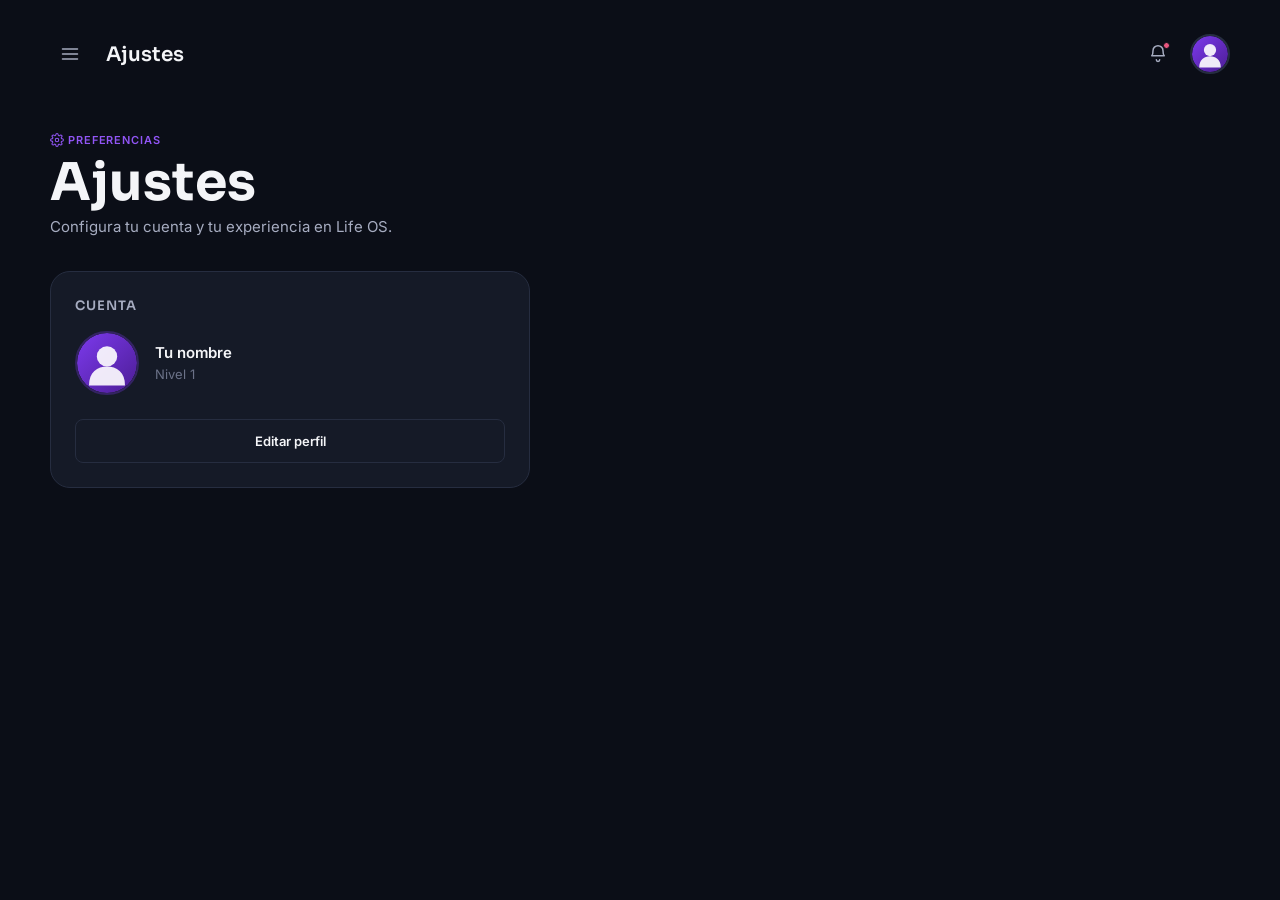
==== ajustes.html @ c602ae40 "Primero commit del proyecto Life Os, avance visual" ====
<!DOCTYPE html>
<html lang="es">
<head>
  <meta charset="UTF-8">
  <meta name="viewport" content="width=device-width, initial-scale=1.0">
  <title>Ajustes · Life OS</title>
  <meta name="description" content="Life OS — sistema operativo personal para tu evolución.">
  <link rel="preconnect" href="https://fonts.googleapis.com">
  <link rel="preconnect" href="https://fonts.gstatic.com" crossorigin>
  <link href="https://fonts.googleapis.com/css2?family=Sora:wght@500;600;700;800&family=Inter:wght@400;500;600;700&display=swap" rel="stylesheet">
  <link rel="stylesheet" href="css/main.css">
</head>
<body>
  <div class="app-shell">
  <!-- ============ SIDEBAR (navegación) ============ -->
  <aside class="sidebar" id="sidebar">
    <div class="sidebar__brand">
      <span class="sidebar__brand-name">LIFE <em>OS</em></span>
      <span class="sidebar__brand-sub">Sistema operativo personal</span>
    </div>

    <nav class="sidebar__nav" aria-label="Navegación principal">
        <a href="index.html" class="nav-item">
          <svg viewBox="0 0 24 24" fill="none" stroke="currentColor" stroke-width="1.8" stroke-linecap="round" stroke-linejoin="round" aria-hidden="true"><path d="M3 11.5 12 4l9 7.5"/><path d="M5.5 10v9a1 1 0 0 0 1 1h4v-6h3v6h4a1 1 0 0 0 1-1v-9"/></svg>
          <span>Inicio</span>
        </a>
        <a href="objetivos.html" class="nav-item">
          <svg viewBox="0 0 24 24" fill="none" stroke="currentColor" stroke-width="1.8" stroke-linecap="round" stroke-linejoin="round" aria-hidden="true"><circle cx="12" cy="12" r="9"/><path d="m8.5 12.5 2.5 2.5 5-5.5"/></svg>
          <span>Objetivos</span>
        </a>
        <a href="habitos.html" class="nav-item">
          <svg viewBox="0 0 24 24" fill="none" stroke="currentColor" stroke-width="1.8" stroke-linecap="round" stroke-linejoin="round" aria-hidden="true"><path d="m17 2 4 4-4 4"/><path d="M3 11V9a4 4 0 0 1 4-4h14"/><path d="m7 22-4-4 4-4"/><path d="M21 13v2a4 4 0 0 1-4 4H3"/></svg>
          <span>Hábitos</span>
        </a>
        <a href="proyectos.html" class="nav-item">
          <svg viewBox="0 0 24 24" fill="none" stroke="currentColor" stroke-width="1.8" stroke-linecap="round" stroke-linejoin="round" aria-hidden="true"><path d="M3 7a1 1 0 0 1 1-1h4.5l2 2.5H20a1 1 0 0 1 1 1V18a1 1 0 0 1-1 1H4a1 1 0 0 1-1-1V7Z"/></svg>
          <span>Proyectos</span>
        </a>
        <a href="roadmap.html" class="nav-item">
          <svg viewBox="0 0 24 24" fill="none" stroke="currentColor" stroke-width="1.8" stroke-linecap="round" stroke-linejoin="round" aria-hidden="true"><path d="M9 4 3 6.5v13L9 17l6 3 6-2.5v-13L15 7 9 4Z"/><path d="M9 4v13"/><path d="M15 7v13"/></svg>
          <span>Roadmap</span>
        </a>
        <a href="progreso.html" class="nav-item">
          <svg viewBox="0 0 24 24" fill="none" stroke="currentColor" stroke-width="1.8" stroke-linecap="round" stroke-linejoin="round" aria-hidden="true"><path d="M6 20V10"/><path d="M12 20V4"/><path d="M18 20v-7"/></svg>
          <span>Progreso</span>
        </a>
        <a href="finanzas.html" class="nav-item">
          <svg viewBox="0 0 24 24" fill="none" stroke="currentColor" stroke-width="1.8" stroke-linecap="round" stroke-linejoin="round" aria-hidden="true"><path d="M12 2v20"/><path d="M17 6.5c0-1.9-2.2-3.5-5-3.5s-5 1.4-5 3.3c0 4 10 1.9 10 5.9 0 2-2.2 3.3-5 3.3s-5-1.6-5-3.5"/></svg>
          <span>Finanzas</span>
        </a>
        <a href="diario.html" class="nav-item">
          <svg viewBox="0 0 24 24" fill="none" stroke="currentColor" stroke-width="1.8" stroke-linecap="round" stroke-linejoin="round" aria-hidden="true"><path d="M4 19.5V5a2 2 0 0 1 2-2h13v16H6a2 2 0 0 0 0 4h14"/></svg>
          <span>Diario</span>
        </a>
        <a href="ajustes.html" class="nav-item is-active" aria-current="page">
          <svg viewBox="0 0 24 24" fill="none" stroke="currentColor" stroke-width="1.8" stroke-linecap="round" stroke-linejoin="round" aria-hidden="true"><circle cx="12" cy="12" r="3"/><path d="M19.4 15a1.7 1.7 0 0 0 .3 1.9l.1.1a2 2 0 1 1-2.8 2.8l-.1-.1a1.7 1.7 0 0 0-1.9-.3 1.7 1.7 0 0 0-1 1.5V21a2 2 0 1 1-4 0v-.1a1.7 1.7 0 0 0-1-1.6 1.7 1.7 0 0 0-1.9.3l-.1.1a2 2 0 1 1-2.8-2.8l.1-.1a1.7 1.7 0 0 0 .3-1.9 1.7 1.7 0 0 0-1.5-1H3a2 2 0 1 1 0-4h.1a1.7 1.7 0 0 0 1.6-1 1.7 1.7 0 0 0-.3-1.9l-.1-.1a2 2 0 1 1 2.8-2.8l.1.1a1.7 1.7 0 0 0 1.9.3H9a1.7 1.7 0 0 0 1-1.5V3a2 2 0 1 1 4 0v.1a1.7 1.7 0 0 0 1 1.5 1.7 1.7 0 0 0 1.9-.3l.1-.1a2 2 0 1 1 2.8 2.8l-.1.1a1.7 1.7 0 0 0-.3 1.9V9a1.7 1.7 0 0 0 1.5 1H21a2 2 0 1 1 0 4h-.1a1.7 1.7 0 0 0-1.5 1Z"/></svg>
          <span>Ajustes</span>
        </a>
    </nav>

    <div class="sidebar__footer">
      <div class="quote-widget">
        <img class="quote-widget__bg" src="https://images.unsplash.com/photo-1506748686214-e9df14d4d9d0?auto=format&fit=crop&w=900&q=75" alt="" role="presentation">
        <p class="quote-widget__text">&ldquo;Cada pequeño paso te acerca a tu mejor versión.&rdquo;</p>
      </div>

      <a href="login.html" class="sidebar__signout">
        <svg viewBox="0 0 24 24" fill="none" stroke="currentColor" stroke-width="1.8" stroke-linecap="round" stroke-linejoin="round" aria-hidden="true"><path d="M9 21H5a2 2 0 0 1-2-2V5a2 2 0 0 1 2-2h4"/><path d="m16 17 5-5-5-5"/><path d="M21 12H9"/></svg>
        <span>Cerrar sesión</span>
      </a>
    </div>
  </aside>

  <div class="drawer-overlay" id="drawerOverlay"></div>

    <main class="app-main">
      <div class="app-main__inner">
      <!-- ============ TOPBAR ============ -->
      <header class="topbar">
        <button class="icon-btn topbar__menu-toggle" id="menuToggle" aria-label="Abrir menú" aria-expanded="false" aria-controls="sidebar">
          <svg viewBox="0 0 24 24" fill="none" stroke="currentColor" stroke-width="1.8" stroke-linecap="round" stroke-linejoin="round" aria-hidden="true"><path d="M3 6h18"/><path d="M3 12h18"/><path d="M3 18h18"/></svg>
        </button>
        <h1 class="topbar__page-title">Ajustes</h1>

        <div class="topbar__actions">
          <button class="icon-btn topbar__notif" aria-label="Notificaciones">
            <svg viewBox="0 0 24 24" fill="none" stroke="currentColor" stroke-width="1.8" stroke-linecap="round" stroke-linejoin="round" aria-hidden="true"><path d="M6 8a6 6 0 0 1 12 0c0 4.5 1.5 6 1.5 6h-15S6 12.5 6 8Z"/><path d="M10 19a2 2 0 0 0 4 0"/></svg>
            <span class="topbar__notif-dot"></span>
          </button>
          <a href="ajustes.html" class="topbar__avatar">
            <img src="assets/img/avatars/avatar-user.svg" alt="Avatar del usuario">
          </a>
        </div>
      </header>

        <div class="page-header fade-up">
          <div class="page-header__title">
            <span class="eyebrow"><svg viewBox="0 0 24 24" fill="none" stroke="currentColor" stroke-width="1.8" stroke-linecap="round" stroke-linejoin="round" aria-hidden="true"><circle cx="12" cy="12" r="3"/><path d="M19.4 15a1.7 1.7 0 0 0 .3 1.9l.1.1a2 2 0 1 1-2.8 2.8l-.1-.1a1.7 1.7 0 0 0-1.9-.3 1.7 1.7 0 0 0-1 1.5V21a2 2 0 1 1-4 0v-.1a1.7 1.7 0 0 0-1-1.6 1.7 1.7 0 0 0-1.9.3l-.1.1a2 2 0 1 1-2.8-2.8l.1-.1a1.7 1.7 0 0 0 .3-1.9 1.7 1.7 0 0 0-1.5-1H3a2 2 0 1 1 0-4h.1a1.7 1.7 0 0 0 1.6-1 1.7 1.7 0 0 0-.3-1.9l-.1-.1a2 2 0 1 1 2.8-2.8l.1.1a1.7 1.7 0 0 0 1.9.3H9a1.7 1.7 0 0 0 1-1.5V3a2 2 0 1 1 4 0v.1a1.7 1.7 0 0 0 1 1.5 1.7 1.7 0 0 0 1.9-.3l.1-.1a2 2 0 1 1 2.8 2.8l-.1.1a1.7 1.7 0 0 0-.3 1.9V9a1.7 1.7 0 0 0 1.5 1H21a2 2 0 1 1 0 4h-.1a1.7 1.7 0 0 0-1.5 1Z"/></svg>Preferencias</span>
            <h1>Ajustes</h1>
            <p class="text-secondary">Configura tu cuenta y tu experiencia en Life OS.</p>
          </div>
        </div>

        <section class="section fade-up">
          <div class="card" style="max-width:480px">
            <div class="card__header"><span class="card__title">Cuenta</span></div>
            <div style="display:flex; align-items:center; gap:var(--space-sm); margin-bottom:var(--space-md)">
              <div style="width:64px;height:64px;border-radius:50%;overflow:hidden;border:2px solid var(--color-accent-border)">
                <img src="assets/img/avatars/avatar-user.svg" alt="Avatar del usuario">
              </div>
              <div>
                <div style="font-weight:var(--fw-semibold)">Tu nombre</div>
                <div class="text-tertiary" style="font-size:var(--fs-sm)">Nivel 1</div>
              </div>
            </div>
            <a href="#" class="btn btn--ghost btn--block">Editar perfil</a>
          </div>
        </section>

      </div>
    </main>
  </div>

  <script src="js/nav.js"></script>
</body>
</html>
---- css/main.css ----
/* ============================================
   LIFE OS — main.css
   Punto de entrada único. Orden ITCSS: tokens > reset >
   tipografía > layout > componentes > páginas > utilidades.
   ============================================ */

/* Base */
@import url("base/_tokens.css");
@import url("base/_reset.css");
@import url("base/_typography.css");

/* Layout (estructura de la página) */
@import url("layout/_grid.css");
@import url("layout/_sidebar.css");
@import url("layout/_topbar.css");

/* Componentes (bloques reutilizables) */
@import url("components/_button.css");
@import url("components/_badge.css");
@import url("components/_card.css");
@import url("components/_progress-bar.css");
@import url("components/_progress-rings.css");
@import url("components/_hero.css");
@import url("components/_goal-row.css");
@import url("components/_habit-row.css");
@import url("components/_roadmap-widget.css");
@import url("components/_project-card.css");
@import url("components/_checklist-item.css");

/* Páginas (ajustes específicos, después de los componentes para poder sobreescribir) */
@import url("pages/_inicio.css");
@import url("pages/_paneles.css");
@import url("pages/_auth.css");

/* Utilidades (siempre al final: gana especificidad de orden) */
@import url("utils/_animations.css");
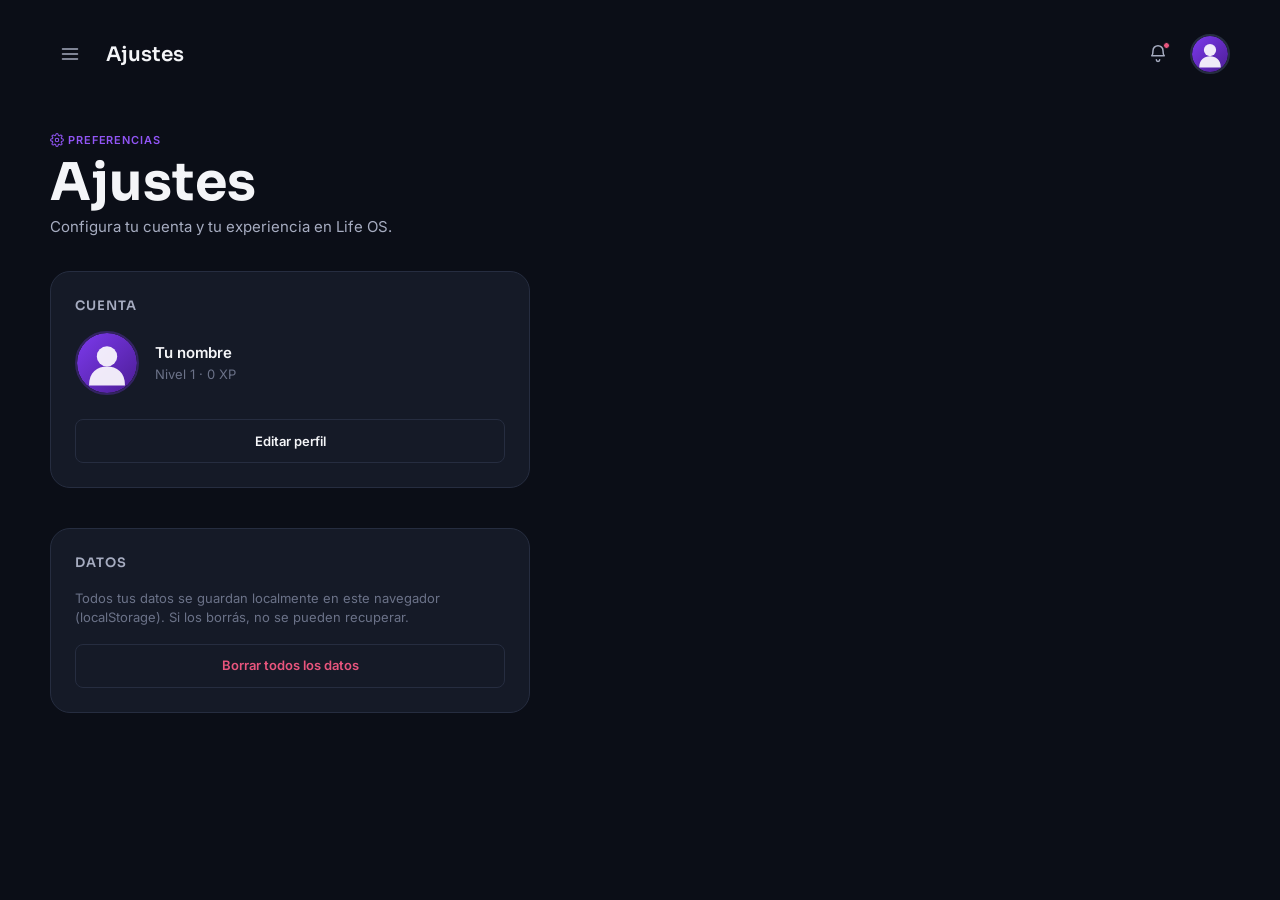
==== commit ce288dc4: "Avances en la interfaz, y arreglos visuales" ====
--- a/ajustes.html
+++ b/ajustes.html
@@ -16,7 +16,6 @@
   <aside class="sidebar" id="sidebar">
     <div class="sidebar__brand">
       <span class="sidebar__brand-name">LIFE <em>OS</em></span>
-      <span class="sidebar__brand-sub">Sistema operativo personal</span>
     </div>
 
     <nav class="sidebar__nav" aria-label="Navegación principal">
@@ -36,6 +35,10 @@
           <svg viewBox="0 0 24 24" fill="none" stroke="currentColor" stroke-width="1.8" stroke-linecap="round" stroke-linejoin="round" aria-hidden="true"><path d="M3 7a1 1 0 0 1 1-1h4.5l2 2.5H20a1 1 0 0 1 1 1V18a1 1 0 0 1-1 1H4a1 1 0 0 1-1-1V7Z"/></svg>
           <span>Proyectos</span>
         </a>
+        <a href="diario.html" class="nav-item">
+          <svg viewBox="0 0 24 24" fill="none" stroke="currentColor" stroke-width="1.8" stroke-linecap="round" stroke-linejoin="round" aria-hidden="true"><path d="M4 19.5V5a2 2 0 0 1 2-2h13v16H6a2 2 0 0 0 0 4h14"/></svg>
+          <span>Diario</span>
+        </a>
         <a href="roadmap.html" class="nav-item">
           <svg viewBox="0 0 24 24" fill="none" stroke="currentColor" stroke-width="1.8" stroke-linecap="round" stroke-linejoin="round" aria-hidden="true"><path d="M9 4 3 6.5v13L9 17l6 3 6-2.5v-13L15 7 9 4Z"/><path d="M9 4v13"/><path d="M15 7v13"/></svg>
           <span>Roadmap</span>
@@ -48,20 +51,16 @@
           <svg viewBox="0 0 24 24" fill="none" stroke="currentColor" stroke-width="1.8" stroke-linecap="round" stroke-linejoin="round" aria-hidden="true"><path d="M12 2v20"/><path d="M17 6.5c0-1.9-2.2-3.5-5-3.5s-5 1.4-5 3.3c0 4 10 1.9 10 5.9 0 2-2.2 3.3-5 3.3s-5-1.6-5-3.5"/></svg>
           <span>Finanzas</span>
         </a>
-        <a href="diario.html" class="nav-item">
-          <svg viewBox="0 0 24 24" fill="none" stroke="currentColor" stroke-width="1.8" stroke-linecap="round" stroke-linejoin="round" aria-hidden="true"><path d="M4 19.5V5a2 2 0 0 1 2-2h13v16H6a2 2 0 0 0 0 4h14"/></svg>
-          <span>Diario</span>
-        </a>
-        <a href="ajustes.html" class="nav-item is-active" aria-current="page">
+        <a href="ajustes.html" class="nav-item is-active nav-item--utility" aria-current="page">
           <svg viewBox="0 0 24 24" fill="none" stroke="currentColor" stroke-width="1.8" stroke-linecap="round" stroke-linejoin="round" aria-hidden="true"><circle cx="12" cy="12" r="3"/><path d="M19.4 15a1.7 1.7 0 0 0 .3 1.9l.1.1a2 2 0 1 1-2.8 2.8l-.1-.1a1.7 1.7 0 0 0-1.9-.3 1.7 1.7 0 0 0-1 1.5V21a2 2 0 1 1-4 0v-.1a1.7 1.7 0 0 0-1-1.6 1.7 1.7 0 0 0-1.9.3l-.1.1a2 2 0 1 1-2.8-2.8l.1-.1a1.7 1.7 0 0 0 .3-1.9 1.7 1.7 0 0 0-1.5-1H3a2 2 0 1 1 0-4h.1a1.7 1.7 0 0 0 1.6-1 1.7 1.7 0 0 0-.3-1.9l-.1-.1a2 2 0 1 1 2.8-2.8l.1.1a1.7 1.7 0 0 0 1.9.3H9a1.7 1.7 0 0 0 1-1.5V3a2 2 0 1 1 4 0v.1a1.7 1.7 0 0 0 1 1.5 1.7 1.7 0 0 0 1.9-.3l.1-.1a2 2 0 1 1 2.8 2.8l-.1.1a1.7 1.7 0 0 0-.3 1.9V9a1.7 1.7 0 0 0 1.5 1H21a2 2 0 1 1 0 4h-.1a1.7 1.7 0 0 0-1.5 1Z"/></svg>
           <span>Ajustes</span>
         </a>
     </nav>
 
     <div class="sidebar__footer">
-      <div class="quote-widget">
-        <img class="quote-widget__bg" src="https://images.unsplash.com/photo-1506748686214-e9df14d4d9d0?auto=format&fit=crop&w=900&q=75" alt="" role="presentation">
-        <p class="quote-widget__text">&ldquo;Cada pequeño paso te acerca a tu mejor versión.&rdquo;</p>
+      <div class="quote-strip">
+        <svg viewBox="0 0 24 24" fill="none" stroke="currentColor" stroke-width="1.8" stroke-linecap="round" stroke-linejoin="round" aria-hidden="true"><path d="M12 3v4M12 17v4M3 12h4M17 12h4M5.5 5.5l2.8 2.8M15.7 15.7l2.8 2.8M18.5 5.5l-2.8 2.8M8.3 15.7l-2.8 2.8"/></svg>
+        <span class="quote-strip__text">Cada paso te acerca a tu mejor versión.</span>
       </div>
 
       <a href="login.html" class="sidebar__signout">
@@ -109,11 +108,19 @@
                 <img src="assets/img/avatars/avatar-user.svg" alt="Avatar del usuario">
               </div>
               <div>
-                <div style="font-weight:var(--fw-semibold)">Tu nombre</div>
-                <div class="text-tertiary" style="font-size:var(--fs-sm)">Nivel 1</div>
+                <div style="font-weight:var(--fw-semibold)" id="ajustesNombre">Tu nombre</div>
+                <div class="text-tertiary" style="font-size:var(--fs-sm)" id="ajustesNivel">Nivel 1</div>
               </div>
             </div>
-            <a href="#" class="btn btn--ghost btn--block">Editar perfil</a>
+            <button type="button" class="btn btn--ghost btn--block" onclick="openEditarPerfil()">Editar perfil</button>
+          </div>
+
+          <div class="card" style="max-width:480px; margin-top:var(--space-md)">
+            <div class="card__header"><span class="card__title">Datos</span></div>
+            <p class="text-tertiary" style="font-size:var(--fs-sm); margin-bottom:var(--space-sm)">
+              Todos tus datos se guardan localmente en este navegador (localStorage). Si los borrás, no se pueden recuperar.
+            </p>
+            <button type="button" class="btn btn--ghost btn--block" style="color:var(--color-danger)" onclick="handleResetData()">Borrar todos los datos</button>
           </div>
         </section>
 
@@ -121,6 +128,11 @@
     </main>
   </div>
 
+  <script src="js/images.js"></script>
+  <script src="js/ui-helpers.js"></script>
+  <script src="js/store.js"></script>
+  <script src="js/modals.js"></script>
   <script src="js/nav.js"></script>
+  <script src="js/render-ajustes.js"></script>
 </body>
 </html>
--- a/css/main.css
+++ b/css/main.css
@@ -18,12 +18,15 @@
 @import url("components/_button.css");
 @import url("components/_badge.css");
 @import url("components/_card.css");
+@import url("components/_form-field.css");
+@import url("components/_modal.css");
 @import url("components/_progress-bar.css");
 @import url("components/_progress-rings.css");
 @import url("components/_hero.css");
 @import url("components/_goal-row.css");
 @import url("components/_habit-row.css");
 @import url("components/_roadmap-widget.css");
+@import url("components/_journal-entry.css");
 @import url("components/_project-card.css");
 @import url("components/_checklist-item.css");
 
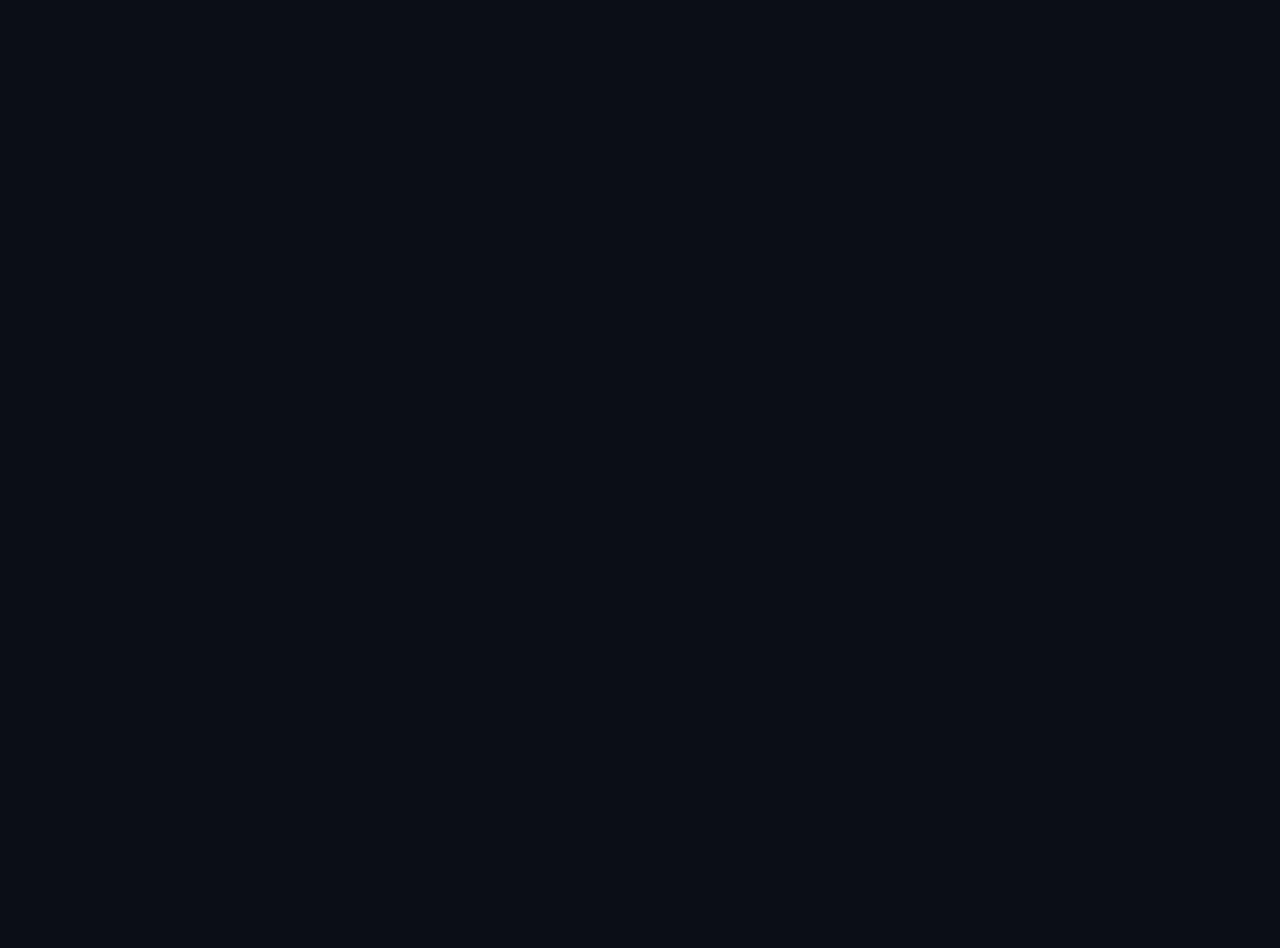
==== commit f87486a4: "Agregamos autenticación con Firebase y Google loggin con persistencia de sesion" ====
--- a/ajustes.html
+++ b/ajustes.html
@@ -9,6 +9,11 @@
   <link rel="preconnect" href="https://fonts.gstatic.com" crossorigin>
   <link href="https://fonts.googleapis.com/css2?family=Sora:wght@500;600;700;800&family=Inter:wght@400;500;600;700&display=swap" rel="stylesheet">
   <link rel="stylesheet" href="css/main.css">
+  <script src="https://www.gstatic.com/firebasejs/10.12.0/firebase-app-compat.js"></script>
+  <script src="https://www.gstatic.com/firebasejs/10.12.0/firebase-auth-compat.js"></script>
+  <script src="js/config.js"></script>
+  <script src="js/auth.js"></script>
+  <script src="js/auth-guard.js"></script>
 </head>
 <body>
   <div class="app-shell">
@@ -63,7 +68,7 @@
         <span class="quote-strip__text">Cada paso te acerca a tu mejor versión.</span>
       </div>
 
-      <a href="login.html" class="sidebar__signout">
+      <a href="login.html" class="sidebar__signout" id="signoutBtn">
         <svg viewBox="0 0 24 24" fill="none" stroke="currentColor" stroke-width="1.8" stroke-linecap="round" stroke-linejoin="round" aria-hidden="true"><path d="M9 21H5a2 2 0 0 1-2-2V5a2 2 0 0 1 2-2h4"/><path d="m16 17 5-5-5-5"/><path d="M21 12H9"/></svg>
         <span>Cerrar sesión</span>
       </a>
@@ -86,8 +91,8 @@
             <svg viewBox="0 0 24 24" fill="none" stroke="currentColor" stroke-width="1.8" stroke-linecap="round" stroke-linejoin="round" aria-hidden="true"><path d="M6 8a6 6 0 0 1 12 0c0 4.5 1.5 6 1.5 6h-15S6 12.5 6 8Z"/><path d="M10 19a2 2 0 0 0 4 0"/></svg>
             <span class="topbar__notif-dot"></span>
           </button>
-          <a href="ajustes.html" class="topbar__avatar">
-            <img src="assets/img/avatars/avatar-user.svg" alt="Avatar del usuario">
+          <a href="ajustes.html" class="topbar__avatar" id="topbarAvatar" title="">
+            <img src="assets/img/avatars/avatar-user.svg" alt="Avatar del usuario" id="topbarAvatarImg">
           </a>
         </div>
       </header>
@@ -103,22 +108,22 @@
         <section class="section fade-up">
           <div class="card" style="max-width:480px">
             <div class="card__header"><span class="card__title">Cuenta</span></div>
-            <div style="display:flex; align-items:center; gap:var(--space-sm); margin-bottom:var(--space-md)">
-              <div style="width:64px;height:64px;border-radius:50%;overflow:hidden;border:2px solid var(--color-accent-border)">
-                <img src="assets/img/avatars/avatar-user.svg" alt="Avatar del usuario">
-              </div>
-              <div>
-                <div style="font-weight:var(--fw-semibold)" id="ajustesNombre">Tu nombre</div>
-                <div class="text-tertiary" style="font-size:var(--fs-sm)" id="ajustesNivel">Nivel 1</div>
-              </div>
-            </div>
-            <button type="button" class="btn btn--ghost btn--block" onclick="openEditarPerfil()">Editar perfil</button>
+            <div id="ajustesCuenta" style="display:flex; align-items:center; gap:var(--space-sm); margin-bottom:var(--space-md)"></div>
+            <div class="text-tertiary" style="font-size:var(--fs-sm)" id="ajustesNivel">Nivel 1</div>
+          </div>
+
+          <div class="card" style="max-width:480px; margin-top:var(--space-md)">
+            <div class="card__header"><span class="card__title">Sesión</span></div>
+            <p class="text-tertiary" style="font-size:var(--fs-sm); margin-bottom:var(--space-sm)">
+              Iniciaste sesión con Google. Cerrar sesión no borra tus datos — solo salís de la app.
+            </p>
+            <button type="button" class="btn btn--ghost btn--block" onclick="Auth.logout()"><svg viewBox="0 0 24 24" fill="none" stroke="currentColor" stroke-width="1.8" stroke-linecap="round" stroke-linejoin="round" aria-hidden="true"><path d="M9 21H5a2 2 0 0 1-2-2V5a2 2 0 0 1 2-2h4"/><path d="m16 17 5-5-5-5"/><path d="M21 12H9"/></svg> Cerrar sesión</button>
           </div>
 
           <div class="card" style="max-width:480px; margin-top:var(--space-md)">
             <div class="card__header"><span class="card__title">Datos</span></div>
             <p class="text-tertiary" style="font-size:var(--fs-sm); margin-bottom:var(--space-sm)">
-              Todos tus datos se guardan localmente en este navegador (localStorage). Si los borrás, no se pueden recuperar.
+              Todos tus datos (objetivos, hábitos, proyectos, diario) se guardan localmente en este navegador (localStorage) — independiente de tu sesión de Google. Si los borrás, no se pueden recuperar.
             </p>
             <button type="button" class="btn btn--ghost btn--block" style="color:var(--color-danger)" onclick="handleResetData()">Borrar todos los datos</button>
           </div>
@@ -133,6 +138,7 @@
   <script src="js/store.js"></script>
   <script src="js/modals.js"></script>
   <script src="js/nav.js"></script>
+  <script src="js/session-ui.js"></script>
   <script src="js/render-ajustes.js"></script>
 </body>
 </html>
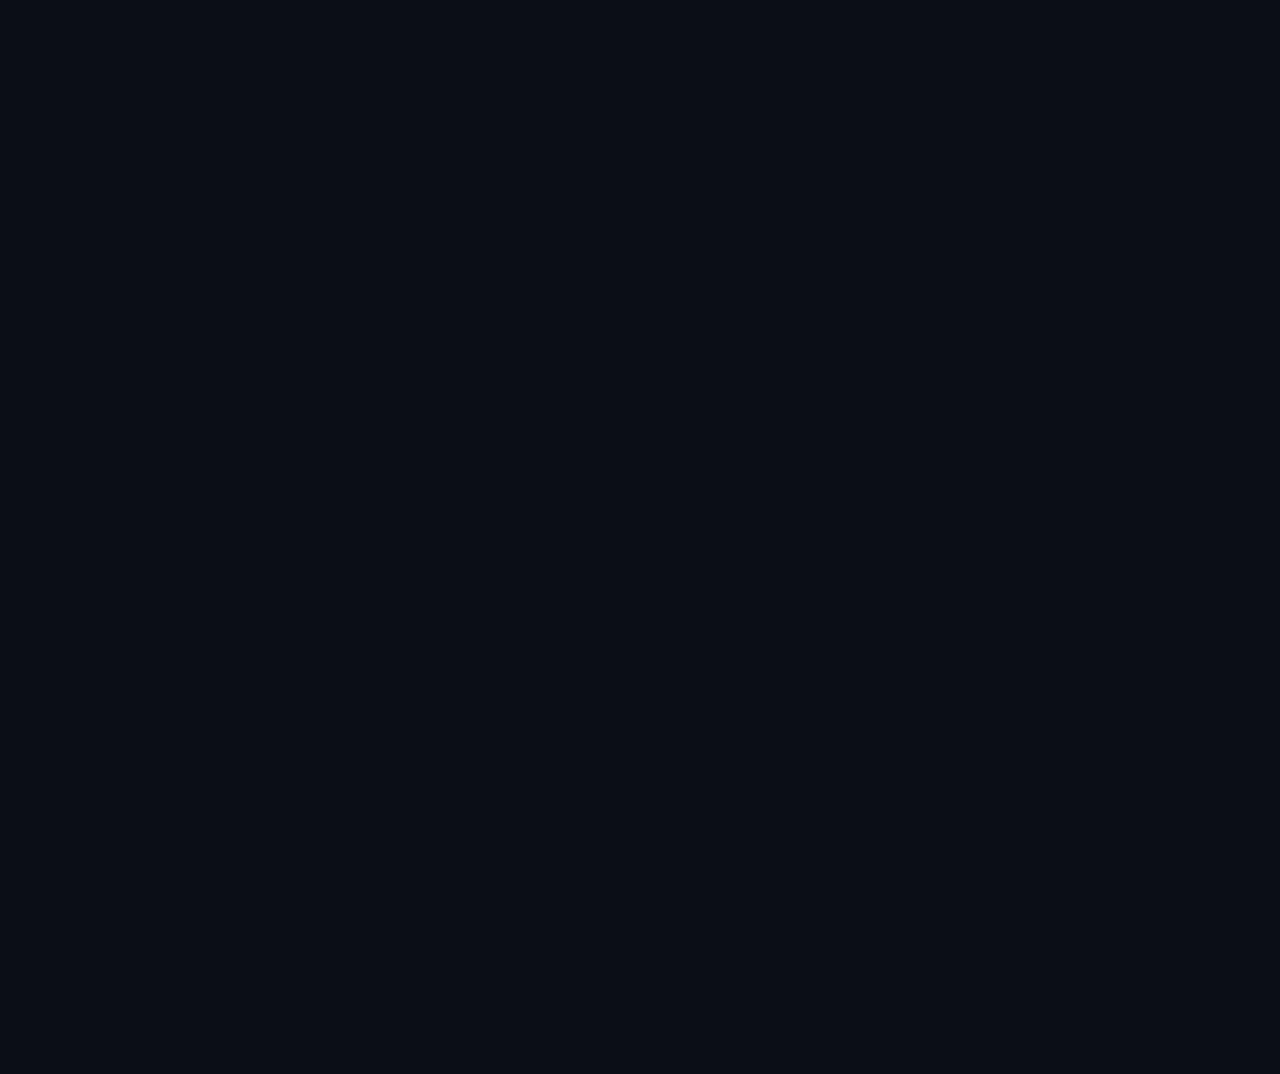
==== commit 44d7e7d0: "V1 Life OS" ====
--- a/ajustes.html
+++ b/ajustes.html
@@ -11,8 +11,10 @@
   <link rel="stylesheet" href="css/main.css">
   <script src="https://www.gstatic.com/firebasejs/10.12.0/firebase-app-compat.js"></script>
   <script src="https://www.gstatic.com/firebasejs/10.12.0/firebase-auth-compat.js"></script>
+  <script src="https://www.gstatic.com/firebasejs/10.12.0/firebase-firestore-compat.js"></script>
   <script src="js/config.js"></script>
   <script src="js/auth.js"></script>
+  <script src="js/firestore-sync.js"></script>
   <script src="js/auth-guard.js"></script>
 </head>
 <body>
@@ -121,6 +123,11 @@
           </div>
 
           <div class="card" style="max-width:480px; margin-top:var(--space-md)">
+            <div class="card__header"><span class="card__title">Notificaciones</span></div>
+            <div id="ajustesNotifContenido"></div>
+          </div>
+
+          <div class="card" style="max-width:480px; margin-top:var(--space-md)">
             <div class="card__header"><span class="card__title">Datos</span></div>
             <p class="text-tertiary" style="font-size:var(--fs-sm); margin-bottom:var(--space-sm)">
               Todos tus datos (objetivos, hábitos, proyectos, diario) se guardan localmente en este navegador (localStorage) — independiente de tu sesión de Google. Si los borrás, no se pueden recuperar.
@@ -139,6 +146,7 @@
   <script src="js/modals.js"></script>
   <script src="js/nav.js"></script>
   <script src="js/session-ui.js"></script>
+  <script src="js/notifications.js"></script>
   <script src="js/render-ajustes.js"></script>
 </body>
 </html>
